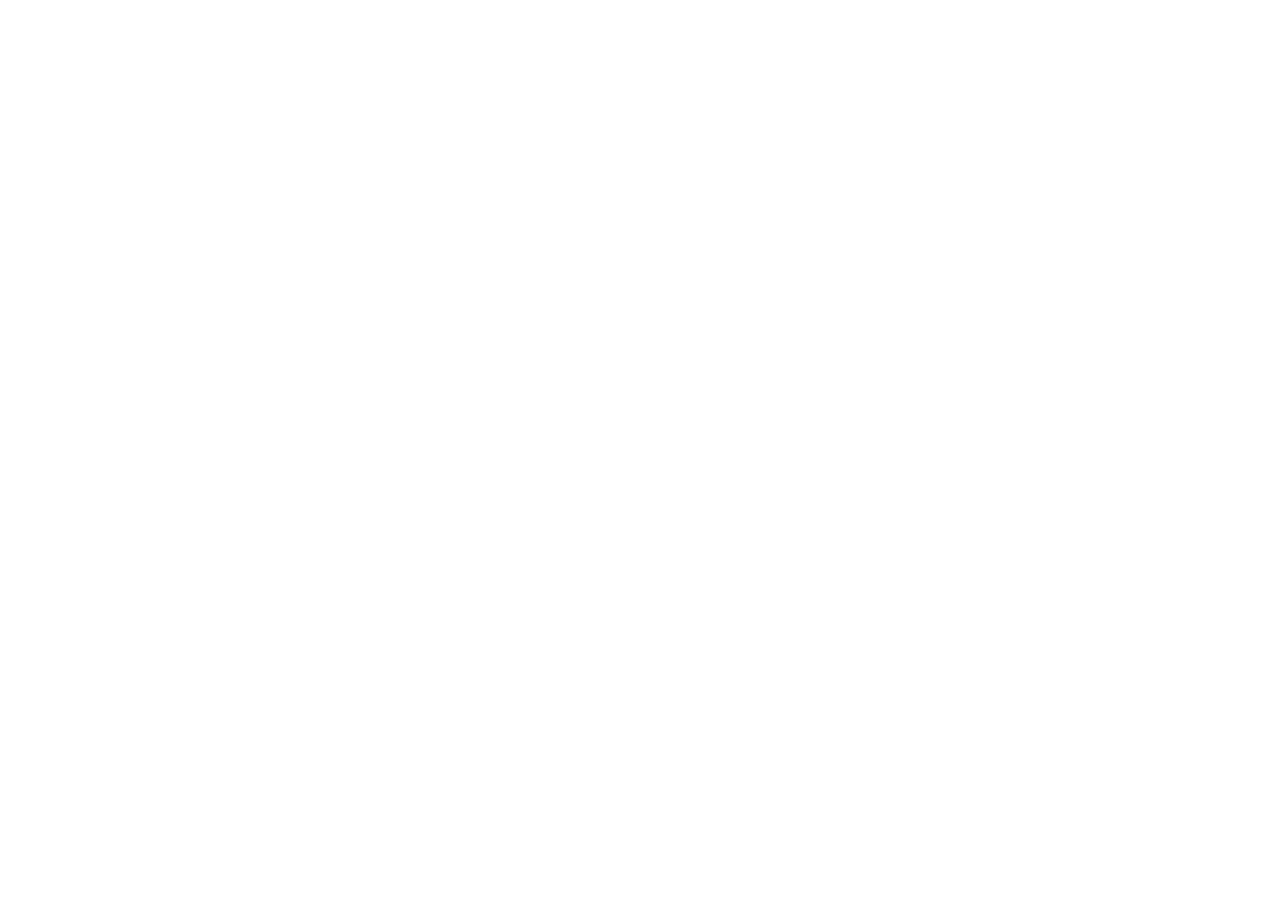
==== index.html @ f5afefd1 "Comienzo del proyecto" ====
<!DOCTYPE html>
<html lang="es">
<head>
    <meta charset="UTF-8">
    <meta name="viewport" content="width=device-width, initial-scale=1.0">
    <title>GymHub - Tienda</title>
    <link rel="stylesheet" href="styles.css">
    <link href="https://fonts.googleapis.com/css2?family=Bebas+Neue&family=Barlow:wght@400;600;700&display=swap" rel="stylesheet">
</head>
<body>
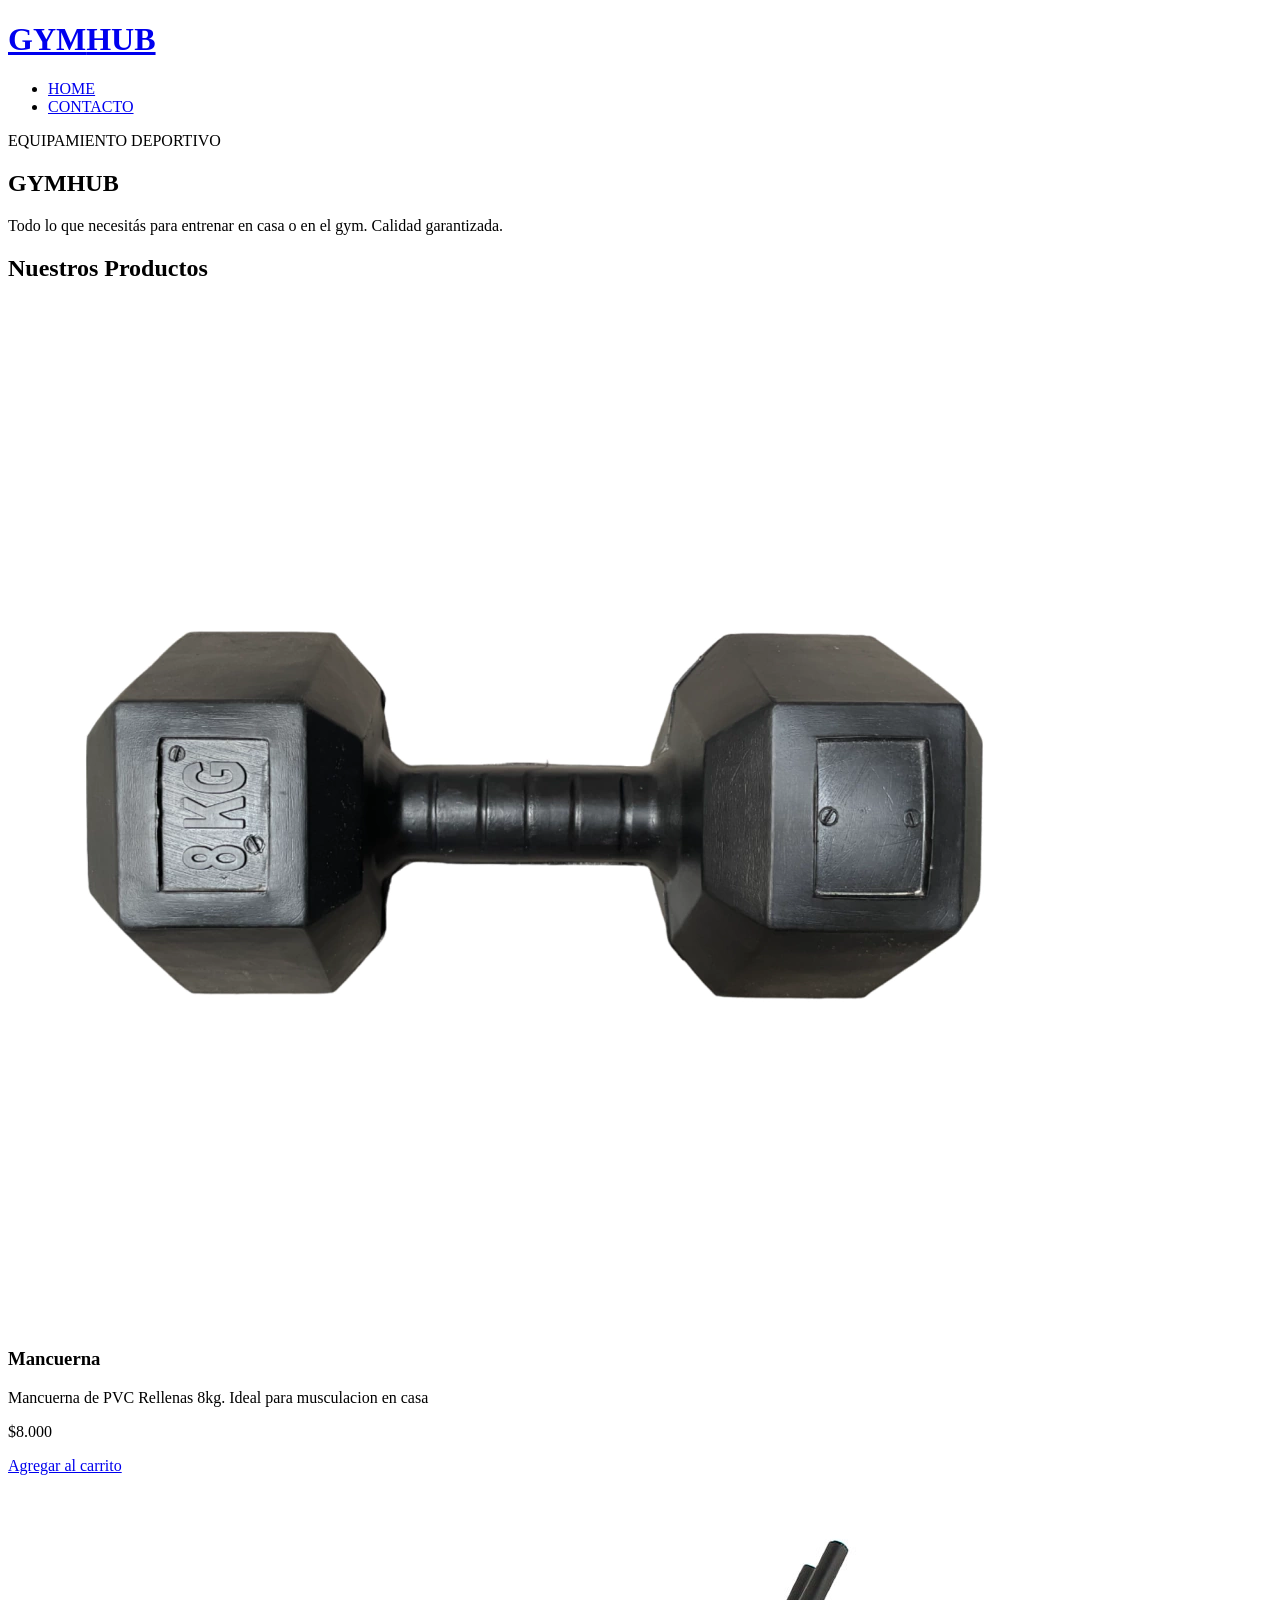
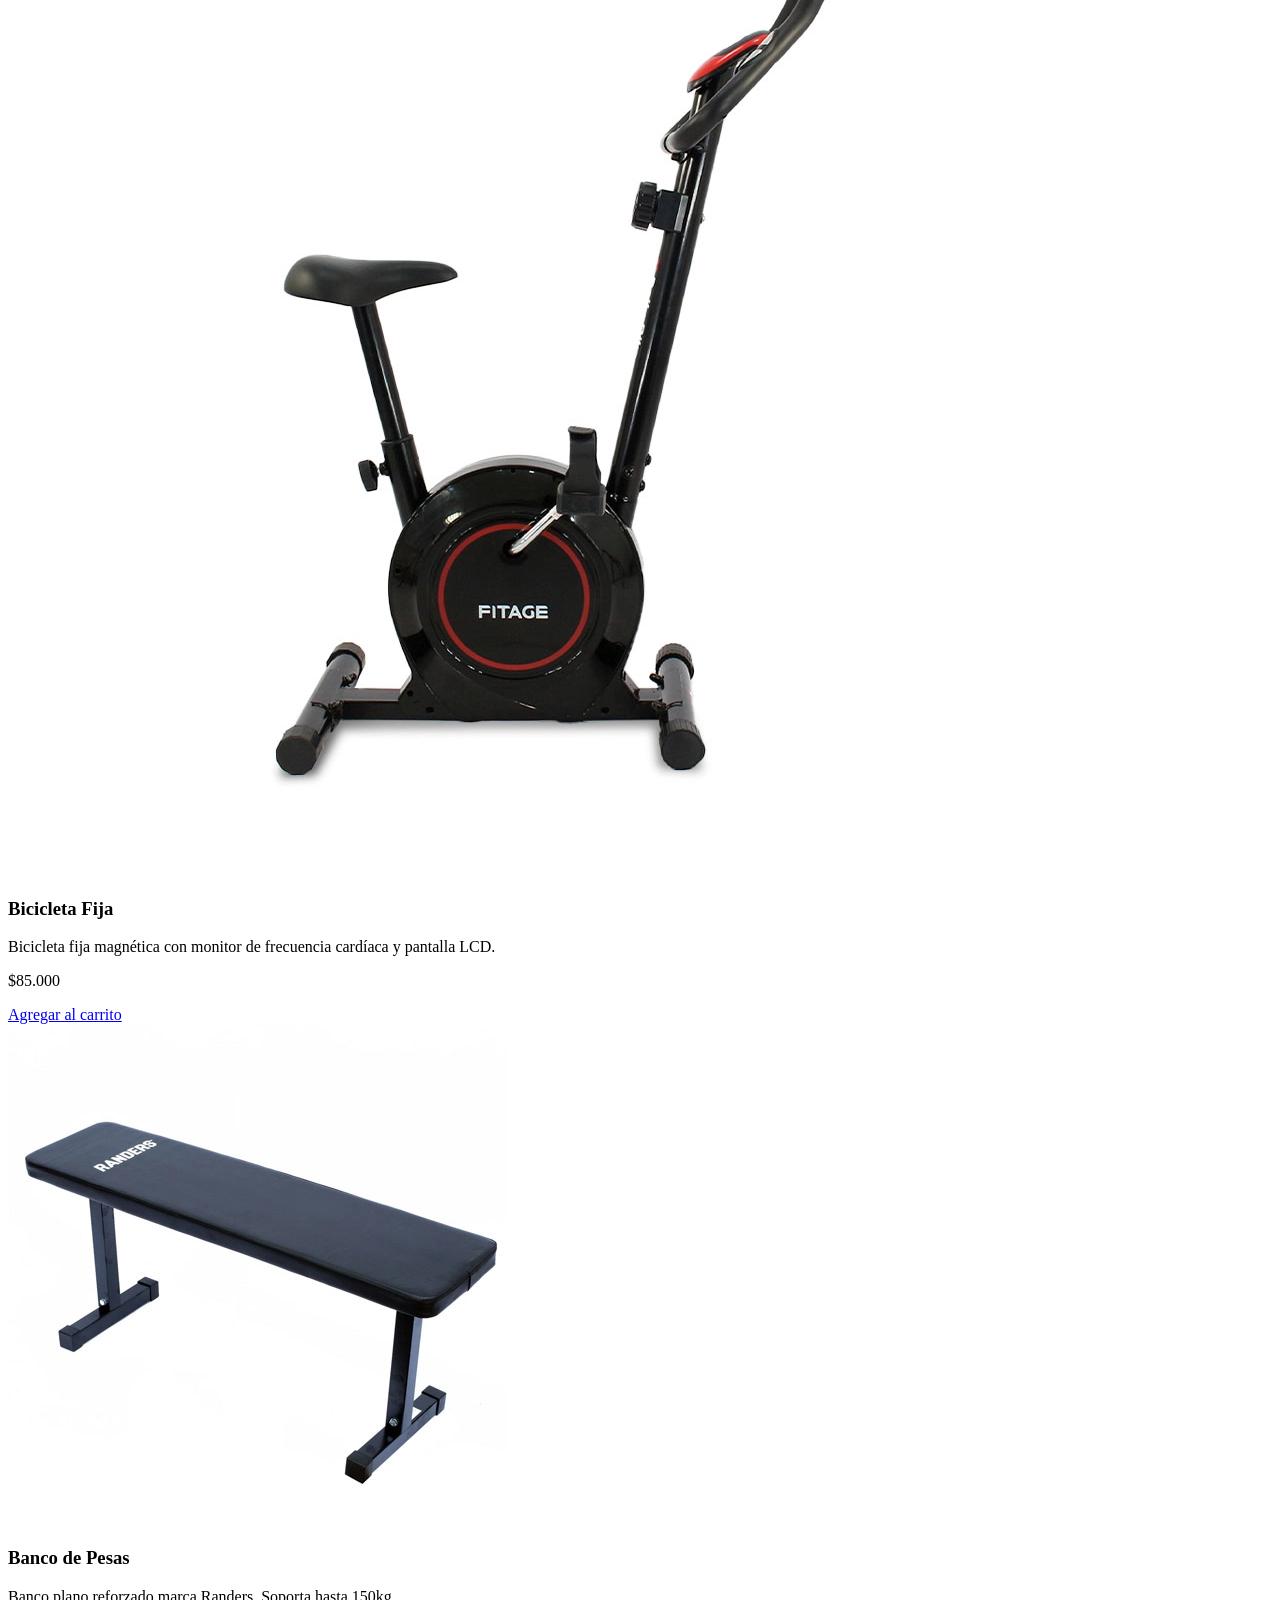
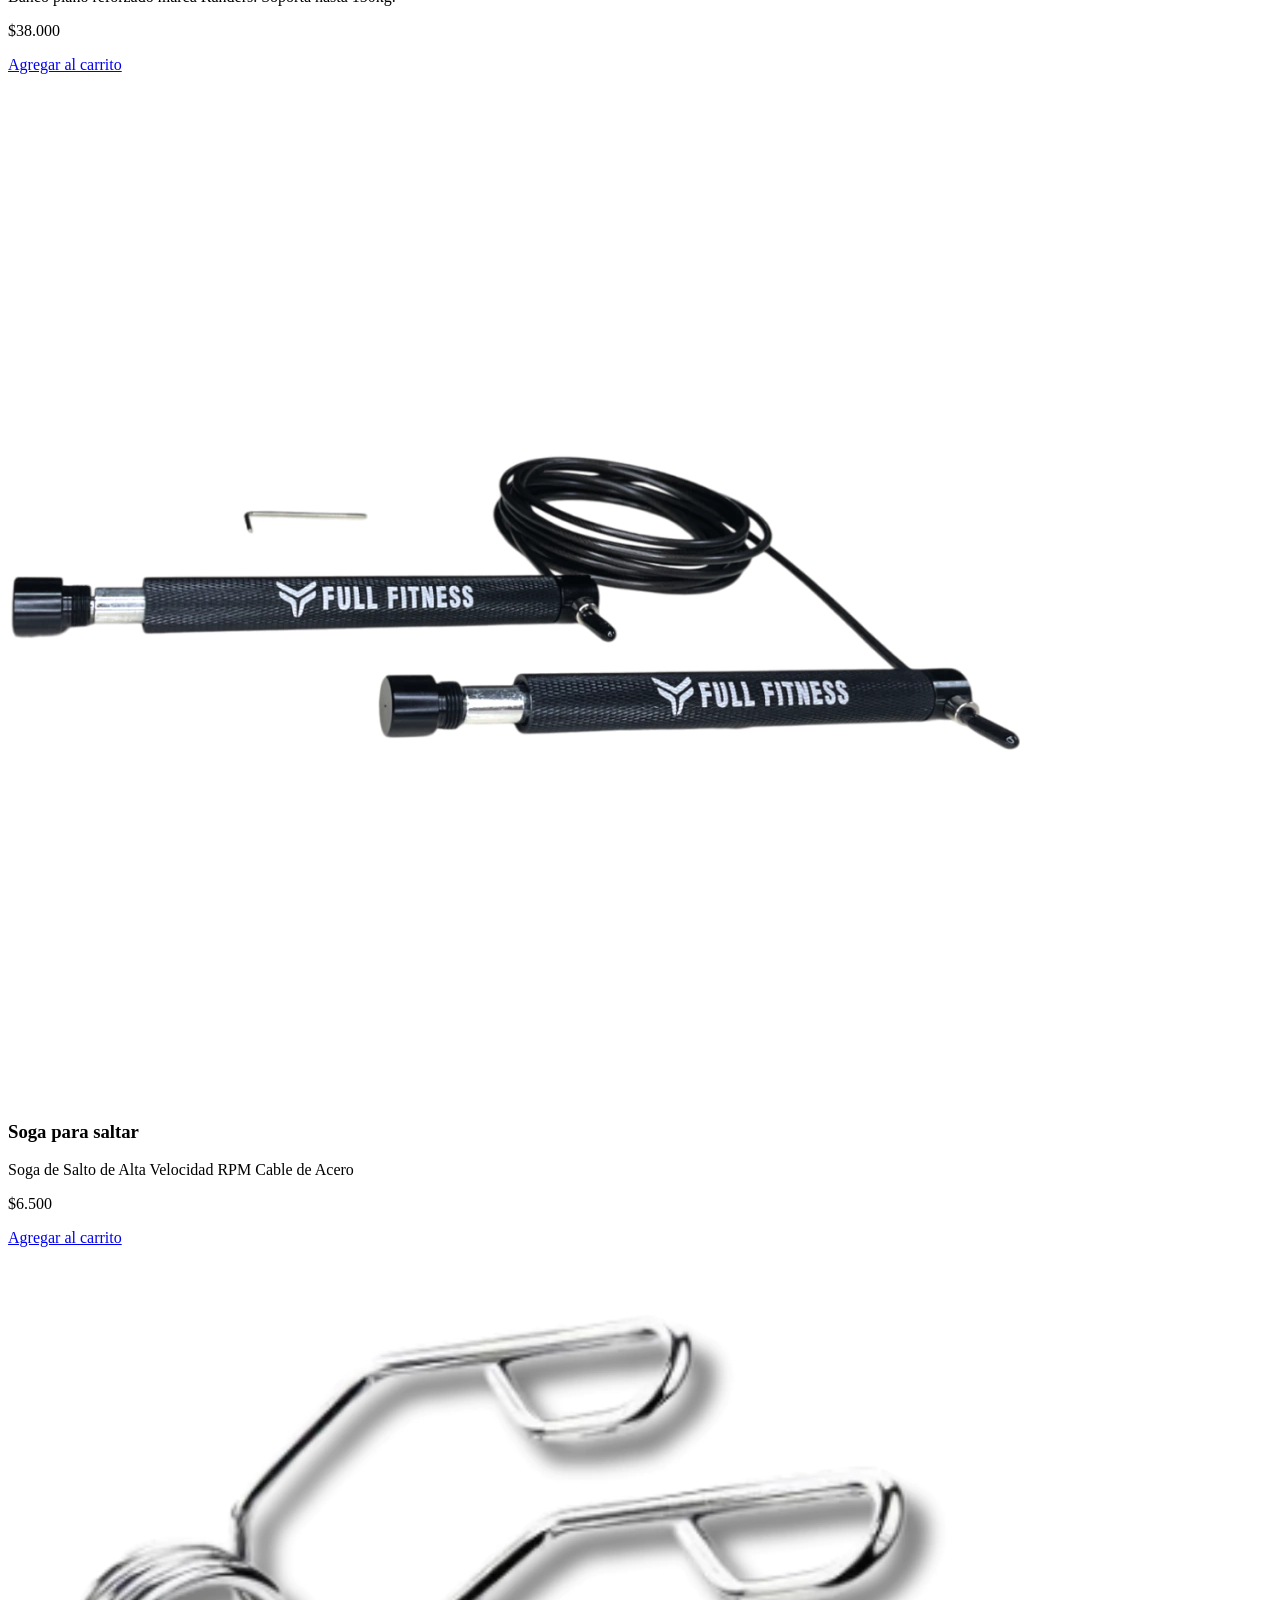
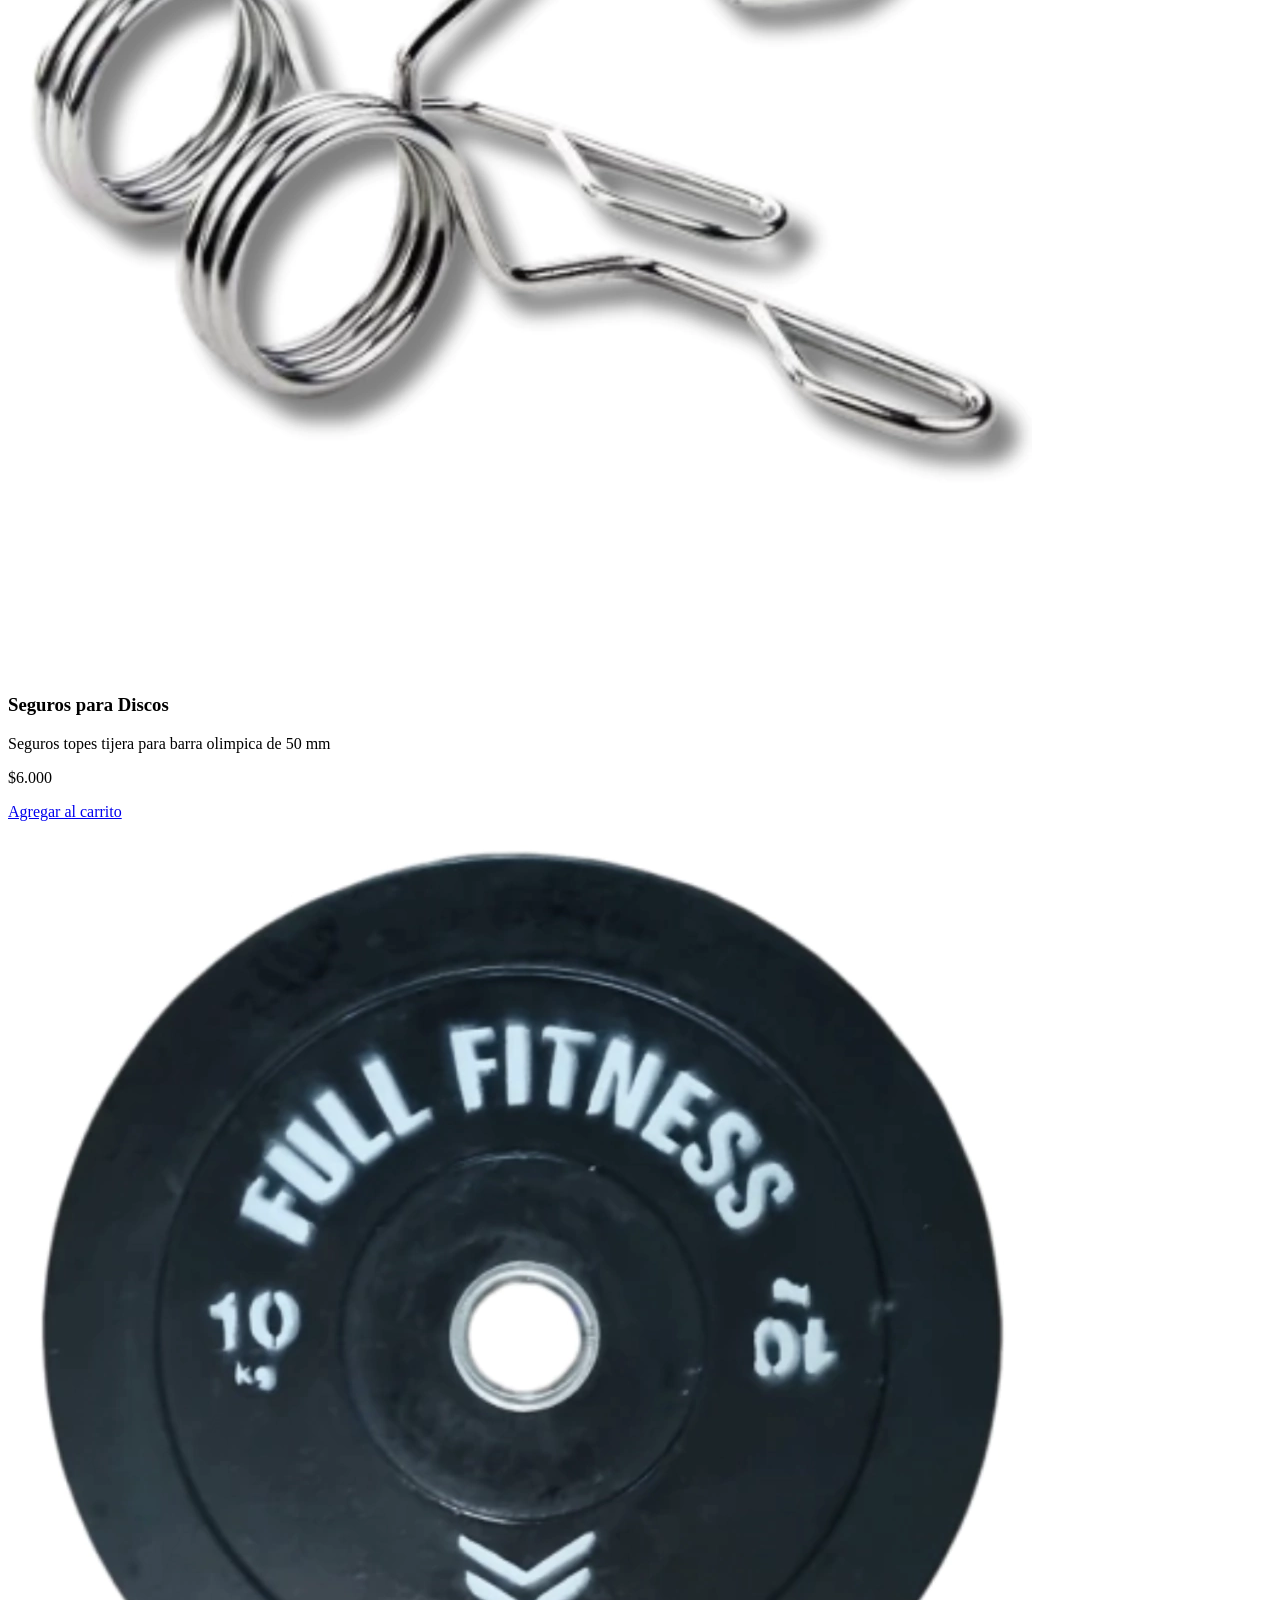
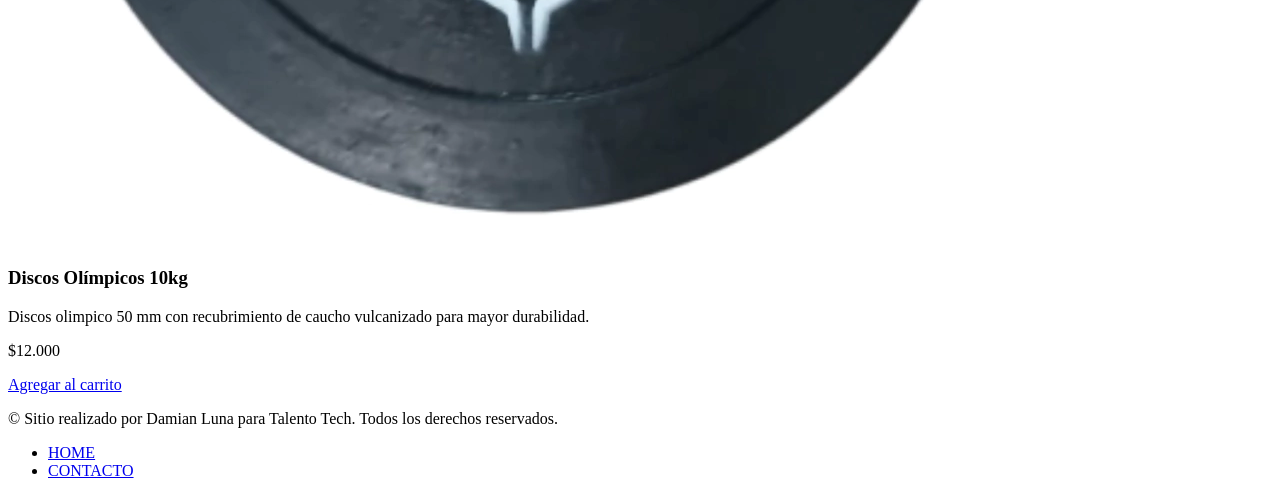
==== commit 9752f2e4: "Estructura HOME finalizada" ====
--- a/index.html
+++ b/index.html
@@ -9,6 +9,92 @@
 </head>
 <body>
 
-   
+    <header>
+        <div class="header-inner">
+            <h1><a href="index.html">GYM<span class="text-azul">HUB</span></a></h1>
+            <nav>
+                <ul>
+                    <li><a href="index.html">HOME</a></li>
+                    <li><a href="pages/contacto.html">CONTACTO</a></li>
+                </ul>
+            </nav>
+        </div>
+    </header>
 
-    +    <main>
+
+        <section id="inicio">
+            <div class="hero-badge">EQUIPAMIENTO DEPORTIVO</div>
+            <h2>GYM<span class="text-azul">HUB</span></h2>
+            <div class="hero-divider"></div>
+            <p>Todo lo que necesitás para entrenar en casa o en el gym. Calidad garantizada.</p>
+        </section>
+
+        <section id="productos">
+            <h2>Nuestros Productos</h2>
+
+            <div class="cards">
+
+                <article class="card">
+                    <img src="img/mancuerna.webp" alt="Mancuerna Hexagonal">
+                    <h3>Mancuerna</h3>
+                    <p>Mancuerna de PVC Rellenas 8kg. Ideal para musculacion en casa</p>
+                    <p class="precio">$8.000</p>
+                    <a href="#">Agregar al carrito</a>
+                </article>
+
+                <article class="card">
+                    <img src="img/bike_fija.webp" alt="Bicicleta Fija">
+                    <h3>Bicicleta Fija</h3>
+                    <p>Bicicleta fija magnética con monitor de frecuencia cardíaca y pantalla LCD.</p>
+                    <p class="precio">$85.000</p>
+                    <a href="#">Agregar al carrito</a>
+                </article>
+
+                <article class="card">
+                    <img src="img/banco.webp" alt="Banco de Pesas">
+                    <h3>Banco de Pesas</h3>
+                    <p>Banco plano reforzado marca Randers. Soporta hasta 150kg.</p>
+                    <p class="precio">$38.000</p>
+                    <a href="#">Agregar al carrito</a>
+                </article>
+
+                <article class="card">
+                    <img src="img/soga_de_saltar.webp" alt="Soga de Saltar">
+                    <h3>Soga para saltar</h3>
+                    <p>Soga de Salto de Alta Velocidad RPM Cable de Acero</p>
+                    <p class="precio">$6.500</p>
+                    <a href="#">Agregar al carrito</a>
+                </article>
+
+                <article class="card">
+                    <img src="img/seguros_discos.webp" alt="Seguros para Discos">
+                    <h3>Seguros para Discos</h3>
+                    <p>Seguros topes tijera para barra olimpica de 50 mm</p>
+                    <p class="precio">$6.000</p>
+                    <a href="#">Agregar al carrito</a>
+                </article>
+
+                <article class="card">
+                    <img src="img/disco_olimpicos.webp" alt="Discos Olímpicos">
+                    <h3>Discos Olímpicos 10kg</h3>
+                    <p>Discos olimpico 50 mm con recubrimiento de caucho vulcanizado para mayor durabilidad.</p>
+                    <p class="precio">$12.000</p>
+                    <a href="#">Agregar al carrito</a>
+                </article>
+
+            </div>
+        </section>
+
+    </main>
+
+    <footer>
+        <p>&copy; Sitio realizado por Damian Luna para Talento Tech. Todos los derechos reservados.</p>
+        <ul>
+            <li><a href="index.html">HOME</a></li>
+            <li><a href="pages/contacto.html">CONTACTO</a></li>
+        </ul>
+    </footer>
+
+</body>
+</html>
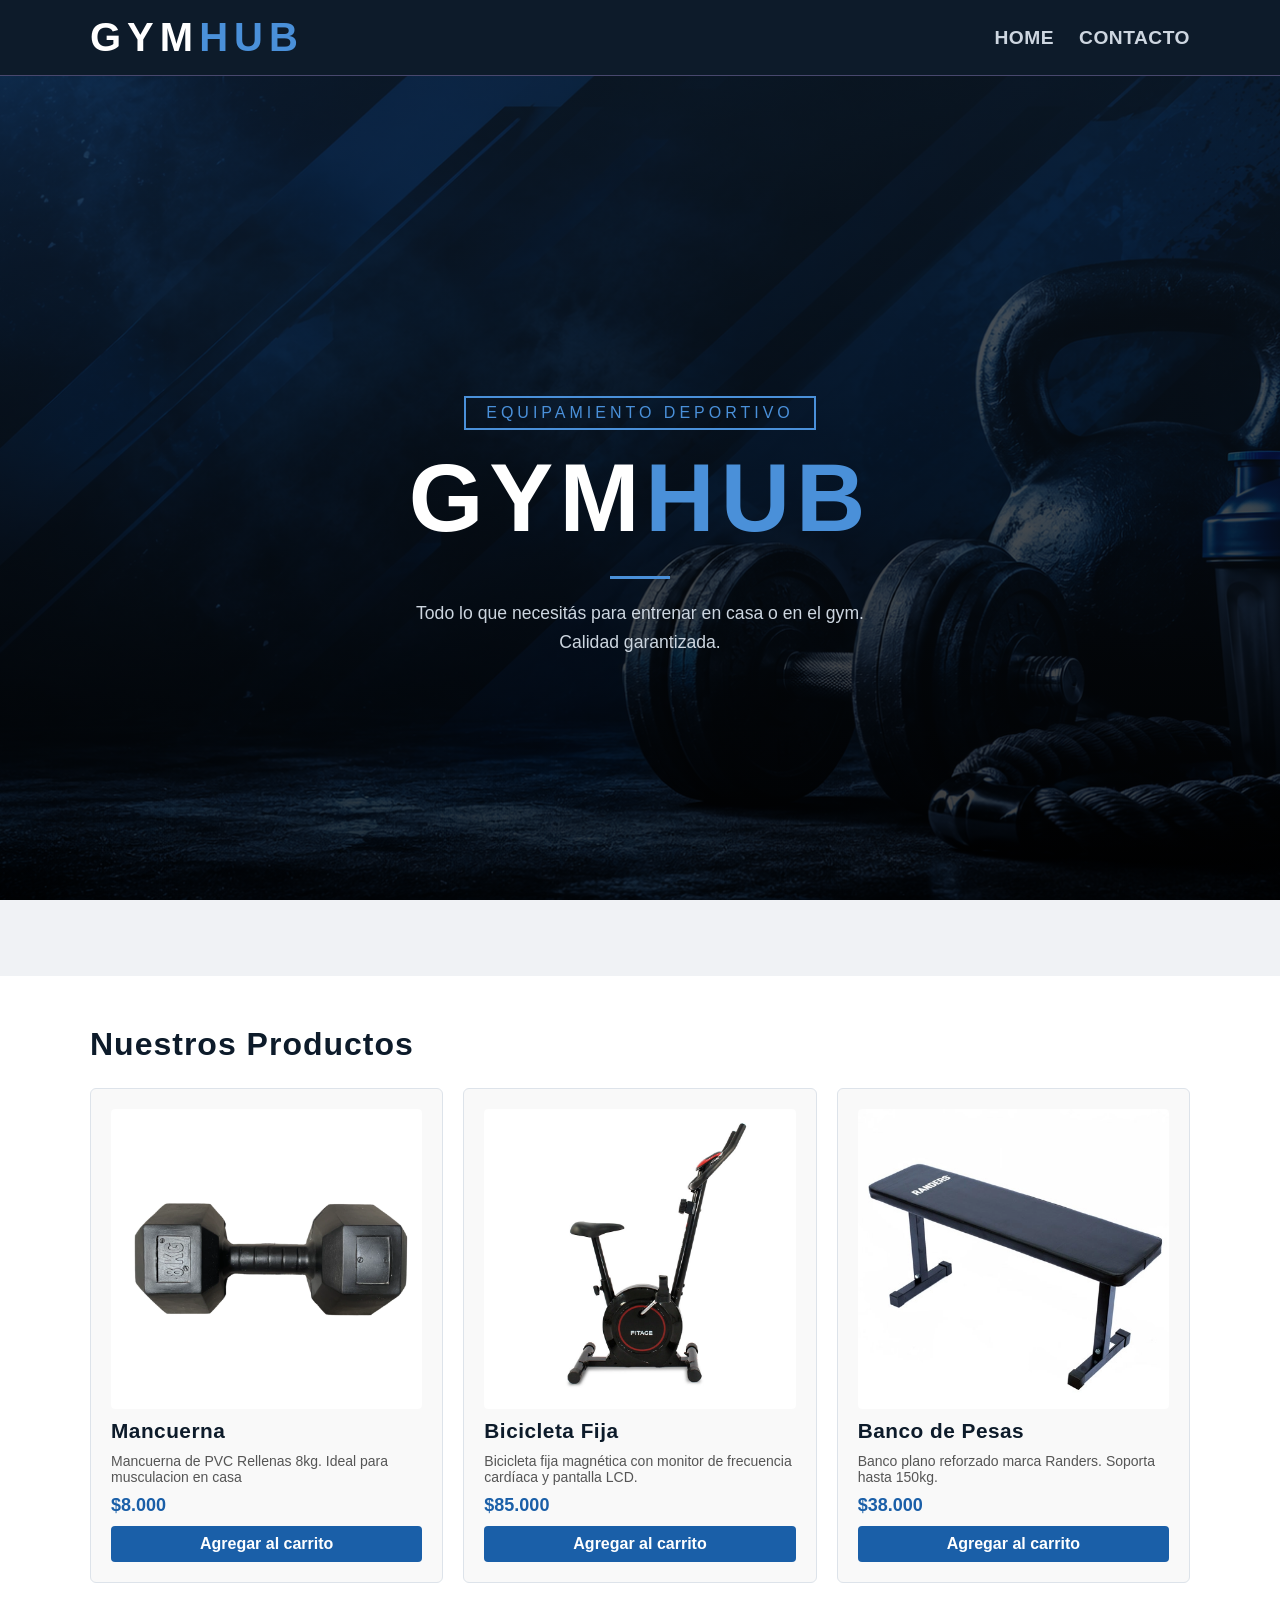
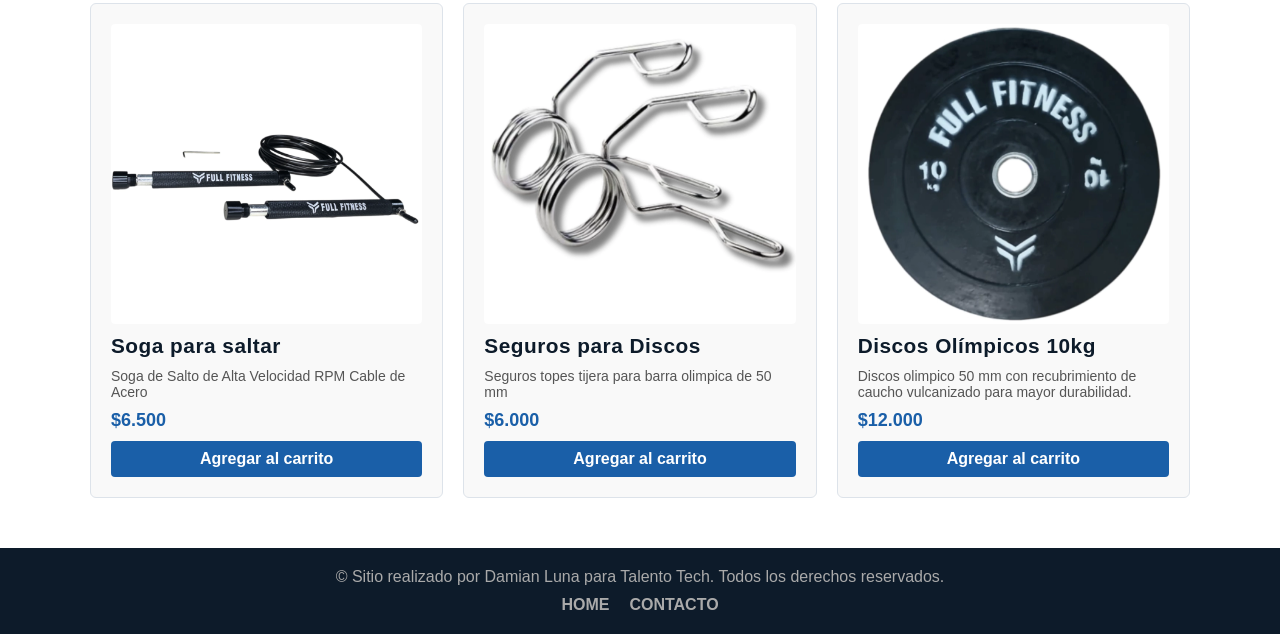
==== commit fe42736c: "Responsive / Media Queries finalizado" ====
--- a/index.html
+++ b/index.html
@@ -97,4 +97,4 @@
     </footer>
 
 </body>
-</html>
+</html>
--- a/styles.css
+++ b/styles.css
@@ -0,0 +1,377 @@
+/* =====================
+    ROOT - variables
+   ===================== */
+:root {
+    /* colores */
+    --color-fondo: #f0f2f5;
+    --color-blanco: #ffffff;
+    --color-negro: #0d1b2a;
+    --color-azul: #4a90d9;
+    --color-azul-oscuro: #1a5fa8;
+    --color-gris-texto: #555;
+    --color-gris-borde: #dde3ea;
+    --color-gris-card: #f9f9f9;
+    --color-nav-texto: #cdd6e0;
+
+    /* tipografias */
+    --fuente-titulo: 'Bebas Neue', sans-serif;
+    --fuente-cuerpo: 'Barlow', sans-serif;
+}
+
+/* =====================
+    RESET
+   ===================== */
+* {
+    box-sizing: border-box;
+    margin: 0;
+    padding: 0;
+}
+
+body {
+    font-family: var(--fuente-cuerpo);
+    background-color: var(--color-fondo);
+    color: var(--color-negro);
+}
+
+/* =====================
+    HEADER
+   ===================== */
+header {
+    background-color: var(--color-negro);
+    padding: 15px 30px;
+    border-bottom: 1px solid #48486d;
+}
+
+.header-inner {
+    max-width: 1100px;
+    margin: 0 auto;
+    display: flex;
+    align-items: center;
+    justify-content: space-between;
+}
+
+header h1 {
+    font-family: var(--fuente-titulo);
+    font-size: 2.5rem;
+    color: var(--color-azul);
+}
+
+header h1 a{
+    color: white;
+    letter-spacing: 6px;
+    text-decoration: none;
+}
+
+/* Span*/
+.text-azul{
+    color: var(--color-azul);
+
+}
+
+nav ul {
+    list-style: none;
+    display: flex;
+    gap: 25px;
+    margin: 0;
+    padding: 0;
+}
+
+nav ul li a {
+    color: var(--color-nav-texto);
+    text-decoration: none;
+    font-weight: 700;
+    font-size: 1.2rem;
+    letter-spacing: 0.5px;
+}
+
+nav ul li a:hover {
+    color: var(--color-azul);
+}
+
+/* =====================
+    SECCIONES GENERALES
+   ===================== */
+section {
+    margin: 0 auto;
+    padding: 50px 20px;
+}
+
+section h2 {
+    font-family: var(--fuente-titulo);
+    font-size: 2rem;
+    letter-spacing: 1px;
+    margin-bottom: 10px;
+    color: var(--color-negro);
+}
+
+/* =====================
+    HERO / INICIO
+   ===================== */
+#inicio {
+    min-height: 100vh;
+    display: flex;
+    flex-direction: column;
+    align-items: center;
+    justify-content: center;
+    background-image: linear-gradient(rgba(13, 27, 42, 0.75), rgba(0, 0, 0, 0.75)), url(../img/img_hero.png);
+    background-size: cover;
+    background-position: center;
+    background-attachment: fixed;
+    background-repeat: no-repeat;
+    max-width: 100%;
+    padding: 60px 20px;
+    text-align: center;
+    gap: 20px;
+}
+
+#inicio h2 {
+    font-family: var(--fuente-titulo);
+    font-size: 6rem;
+    letter-spacing: 6px;
+    color: var(--color-blanco);
+    line-height: 1;
+}
+
+
+#inicio p {
+    font-size: 1.1rem;
+    color: var(--color-nav-texto);
+    max-width: 500px;
+    line-height: 1.6;
+}
+
+.hero-divider {
+    width: 60px;
+    height: 3px;
+    background-color: var(--color-azul);
+}
+
+.hero-badge {
+    display: inline-block;
+    border: 2px solid var(--color-azul);
+    color: var(--color-azul);
+    font-family: var(--fuente-titulo);
+    font-size: 1rem;
+    letter-spacing: 4px;
+    padding: 6px 20px;
+}
+
+/* =====================
+    PRODUCTOS (GRID)
+   ===================== */
+#productos {
+    background-color: var(--color-blanco);
+    max-width: 100%;
+    padding: 50px 20px;
+}
+
+#productos h2 {
+    max-width: 1100px;
+    margin: 0 auto 25px;
+}
+
+.cards {
+    display: grid;
+    grid-template-columns: repeat(3, 1fr);
+    gap: 20px;
+    max-width: 1100px;
+    margin: 0 auto;
+}
+
+.card {
+    background-color: var(--color-gris-card);
+    border: 1px solid var(--color-gris-borde);
+    border-radius: 6px;
+    padding: 20px;
+    display: flex;
+    flex-direction: column;
+    gap: 10px;
+}
+
+.card img {
+    width: 100%;
+    height: 300px;
+    object-fit: cover;
+    border-radius: 4px;
+}
+
+.card h3 {
+    font-family: var(--fuente-titulo);
+    font-size: 1.3rem;
+    letter-spacing: 0.5px;
+    color: var(--color-negro);
+    margin: 0;
+}
+
+.card p {
+    color: var(--color-gris-texto);
+    font-size: 14px;
+    margin: 0;
+}
+
+.precio {
+    font-size: 18px !important;
+    font-weight: 700;
+    color: var(--color-azul-oscuro) !important;
+}
+
+.card a {
+    display: inline-block;
+    background-color: var(--color-azul-oscuro);
+    color: var(--color-blanco);
+    padding: 9px 16px;
+    text-decoration: none;
+    border-radius: 4px;
+    text-align: center;
+    font-weight: 700;
+    margin-top: auto;
+}
+
+.card a:hover {
+    background-color: var(--color-negro);
+}
+
+/* =====================
+    FOOTER
+   ===================== */
+footer {
+    background-color: var(--color-negro);
+    color: #aaa;
+    text-align: center;
+    padding: 20px 30px;
+}
+
+footer ul {
+    list-style: none;
+    display: flex;
+    justify-content: center;
+    gap: 20px;
+    padding: 0;
+    margin-top: 10px;
+}
+
+footer ul li a {
+    color: #aaa;
+    text-decoration: none;
+    font-weight: bold;
+}
+
+footer ul li a:hover {
+    color: var(--color-azul);
+}
+
+/* =====================
+    CONTACTO
+   ===================== */
+#contacto {
+    background-color: var(--color-blanco);
+    max-width: 100%;
+    padding: 50px 20px;
+}
+
+#contacto h2 {
+    max-width: 600px;
+    margin: 0 auto 10px;
+}
+
+#contacto > p {
+    max-width: 600px;
+    margin: 0 auto 25px;
+    color: var(--color-gris-texto);
+}
+
+form {
+    max-width: 600px;
+    margin: 0 auto;
+    display: flex;
+    flex-direction: column;
+    gap: 12px;
+}
+
+form label {
+    font-weight: 700;
+    color: var(--color-negro);
+}
+
+form input,
+form textarea {
+    padding: 10px;
+    font-size: 15px;
+    border: 1px solid #bcc5d0;
+    border-radius: 4px;
+    font-family: var(--fuente-cuerpo);
+    background-color: #f5f7fa;
+    color: #222;
+    resize: vertical;
+}
+
+form input:focus,
+form textarea:focus {
+    outline: none;
+    border-color: var(--color-azul);
+    
+}
+
+form button {
+    background-color: var(--color-azul-oscuro);
+    color: var(--color-blanco);
+    padding: 12px;
+    font-weight: 700;
+    border: none;
+    border-radius: 4px;
+    cursor: pointer;
+    font-family: var(--fuente-titulo);
+    letter-spacing: 1px;
+    font-size: 1.1rem;
+}
+
+form button:hover {
+    background-color: var(--color-negro);
+}
+
+.info-contacto {
+    max-width: 600px;
+    margin: 30px auto 0;
+}
+
+.info-contacto p {
+    display: flex;
+    align-items: center;
+    gap: 1rem;
+    font-size: 1.1rem;
+    margin-bottom: 8px;
+    color: #444;
+}
+.info-contacto img{
+    width: 20px;
+    height: 20px;    
+}
+
+/* =====================
+    MEDIA QUERIES
+   ===================== */
+@media (max-width: 900px) {
+    .cards {
+        grid-template-columns: repeat(2, 1fr);
+    }
+}
+
+@media (max-width: 600px) {
+    .header-inner {
+        flex-direction: column;
+        gap: 10px;
+        text-align: center;
+    }
+
+    nav ul {
+        justify-content: center;
+    }
+
+    .cards {
+        grid-template-columns: 1fr;
+    }
+
+    #inicio h2 {
+        font-size: 4rem;
+    }
+}
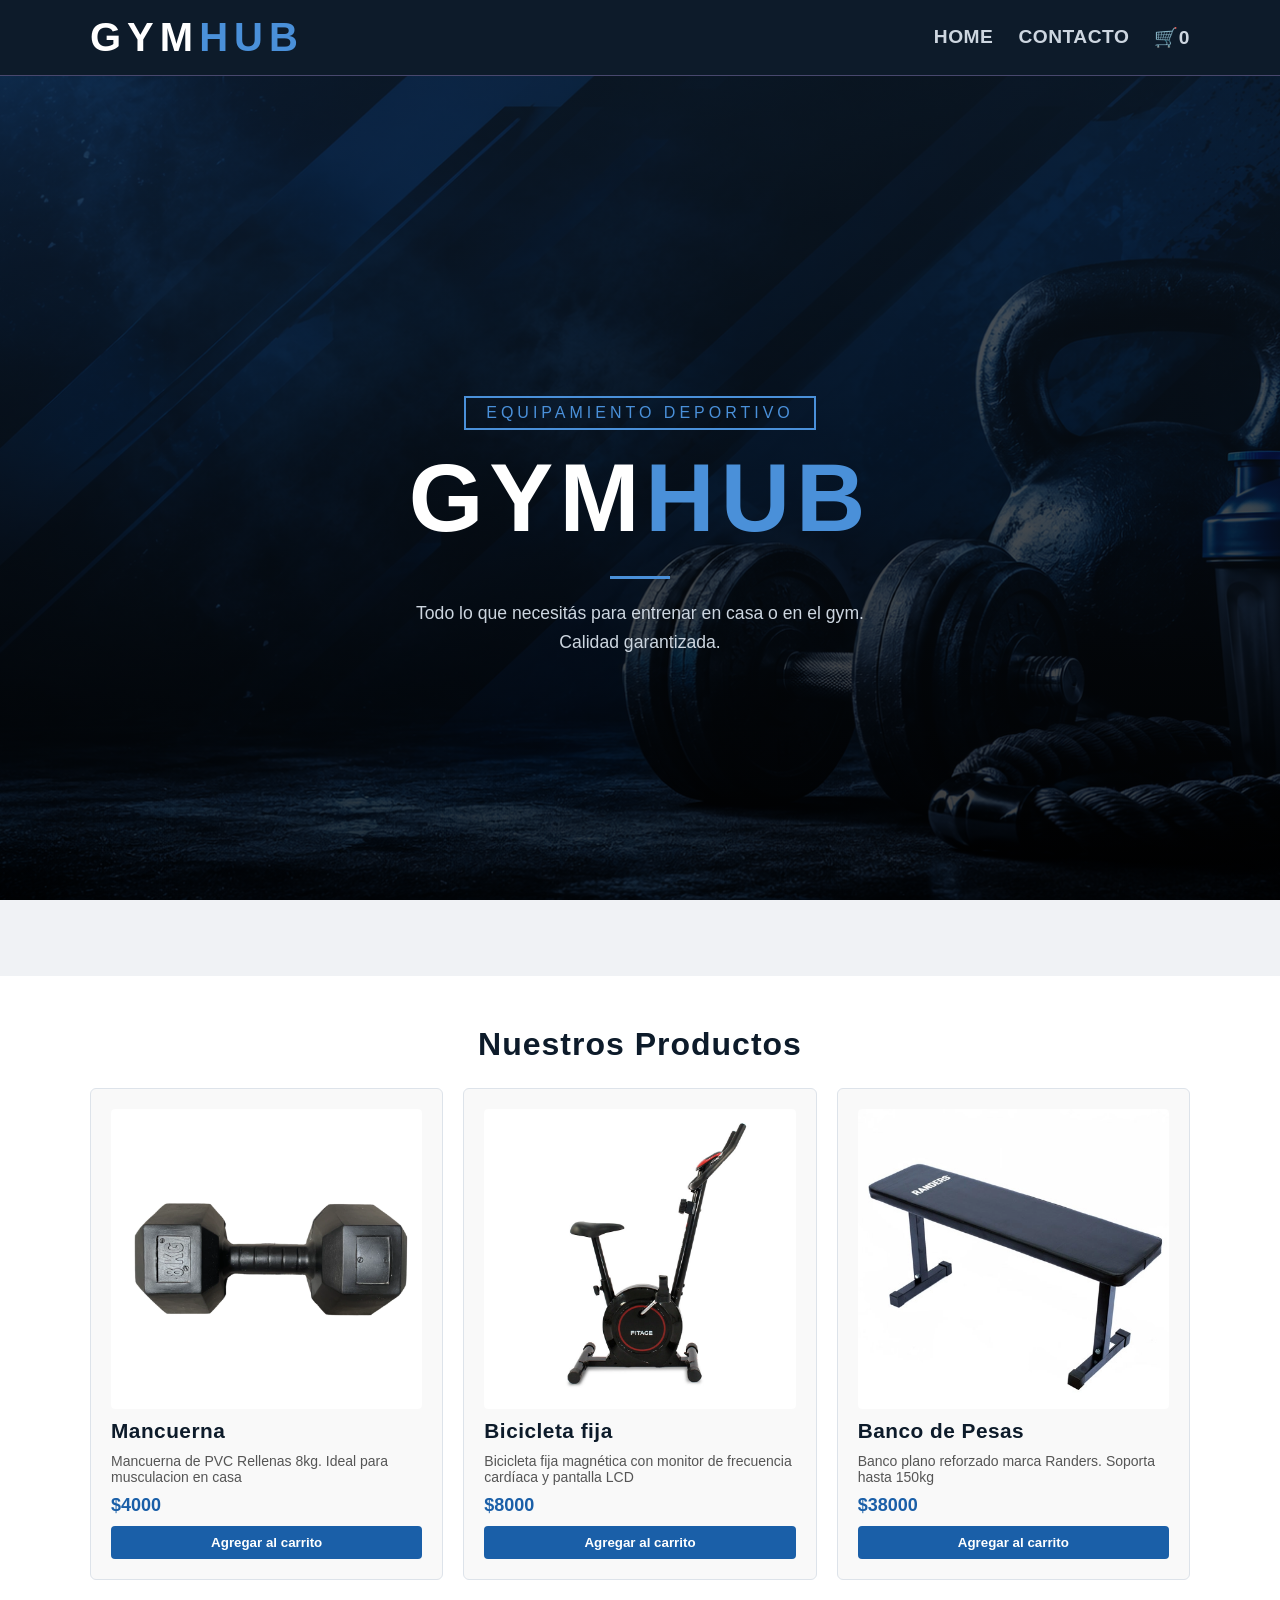
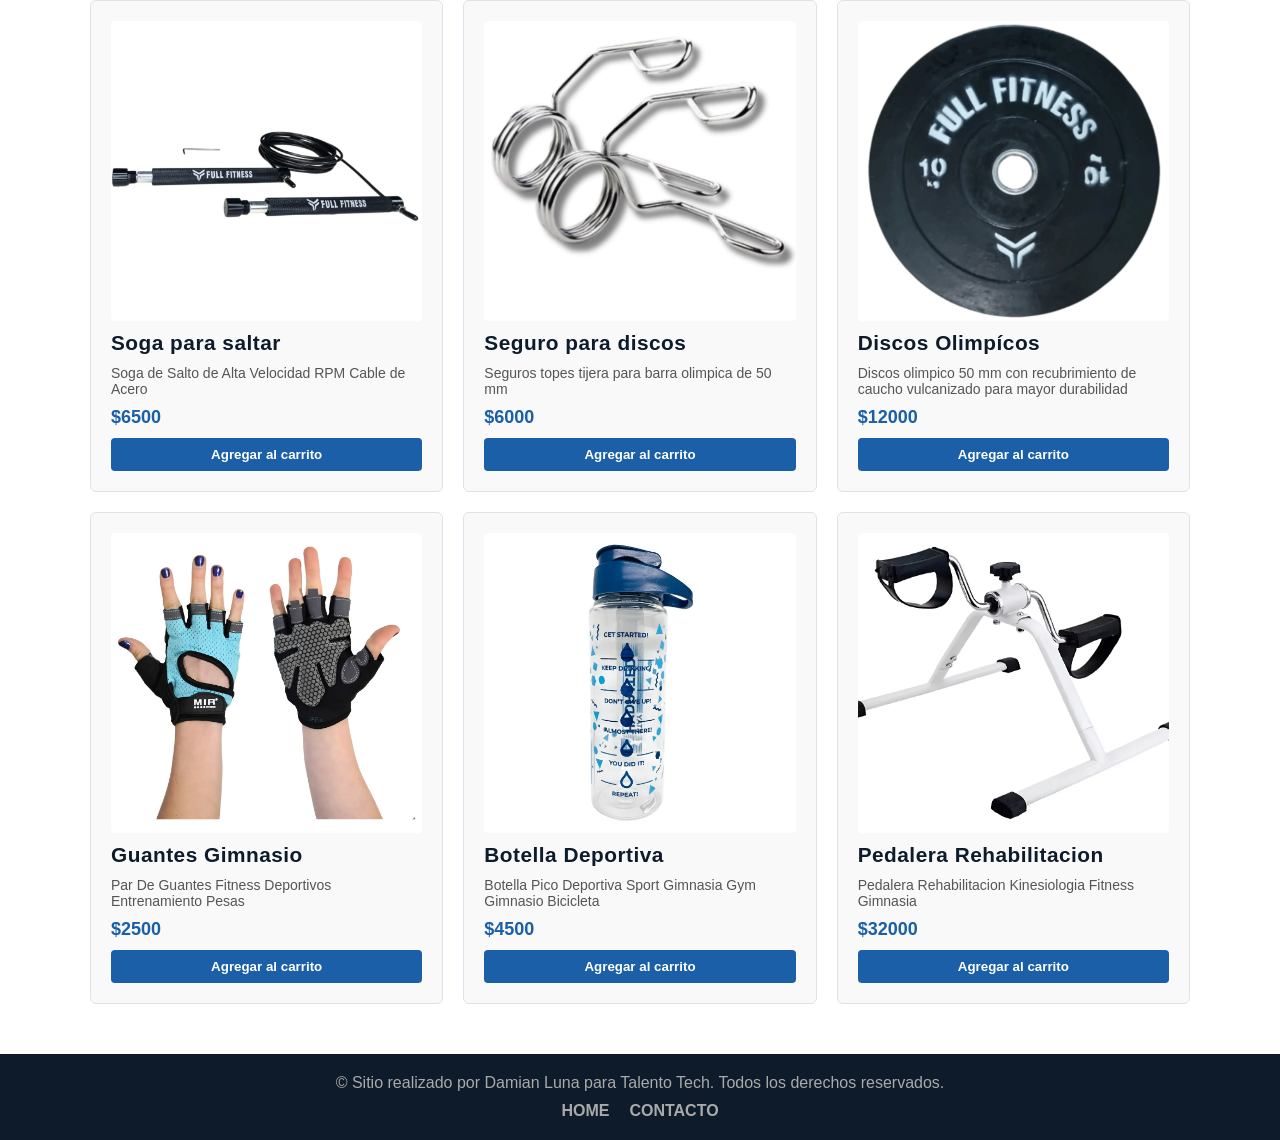
==== commit 587567a0: "Interactividad + modularizacion con JS finalizado" ====
--- a/index.html
+++ b/index.html
@@ -4,7 +4,7 @@
     <meta charset="UTF-8">
     <meta name="viewport" content="width=device-width, initial-scale=1.0">
     <title>GymHub - Tienda</title>
-    <link rel="stylesheet" href="styles.css">
+    <link rel="stylesheet" href="css/styles.css">
     <link href="https://fonts.googleapis.com/css2?family=Bebas+Neue&family=Barlow:wght@400;600;700&display=swap" rel="stylesheet">
 </head>
 <body>
@@ -14,15 +14,23 @@
             <h1><a href="index.html">GYM<span class="text-azul">HUB</span></a></h1>
             <nav>
                 <ul>
-                    <li><a href="index.html">HOME</a></li>
-                    <li><a href="pages/contacto.html">CONTACTO</a></li>
+                    <li>
+                        <a href="index.html">HOME</a>
+                    </li>
+                    
+                    <li>
+                        <a href="pages/contacto.html">CONTACTO</a>
+                    </li>
+
+                    <li>
+                        <a href="./pages/carrito.html" class = "carrito-icono">🛒<span id="contador-carrito">0</span></a>
+                    </li>
                 </ul>
             </nav>
         </div>
     </header>
 
     <main>
-
         <section id="inicio">
             <div class="hero-badge">EQUIPAMIENTO DEPORTIVO</div>
             <h2>GYM<span class="text-azul">HUB</span></h2>
@@ -33,9 +41,9 @@
         <section id="productos">
             <h2>Nuestros Productos</h2>
 
-            <div class="cards">
+            <div id="contenedor-tarjetas" class = "contenedor-tarjetas" >
 
-                <article class="card">
+                <!-- <article class="card">
                     <img src="img/mancuerna.webp" alt="Mancuerna Hexagonal">
                     <h3>Mancuerna</h3>
                     <p>Mancuerna de PVC Rellenas 8kg. Ideal para musculacion en casa</p>
@@ -81,9 +89,11 @@
                     <p>Discos olimpico 50 mm con recubrimiento de caucho vulcanizado para mayor durabilidad.</p>
                     <p class="precio">$12.000</p>
                     <a href="#">Agregar al carrito</a>
-                </article>
+                </article> -->
 
+                
             </div>
+
         </section>
 
     </main>
@@ -95,6 +105,8 @@
             <li><a href="pages/contacto.html">CONTACTO</a></li>
         </ul>
     </footer>
+    
+    <script type="module" src="./js/index.js" ></script>
 
 </body>
 </html>
--- a/css/styles.css
+++ b/css/styles.css
@@ -0,0 +1,573 @@
+/* =====================
+    ROOT - variables
+   ===================== */
+:root {
+    /* colores */
+    --color-fondo: #f0f2f5;
+    --color-blanco: #ffffff;
+    --color-negro: #0d1b2a;
+    --color-azul: #4a90d9;
+    --color-azul-oscuro: #1a5fa8;
+    --color-gris-texto: #555;
+    --color-gris-borde: #dde3ea;
+    --color-gris-card: #f9f9f9;
+    --color-nav-texto: #cdd6e0;
+
+    /* tipografias */
+    --fuente-titulo: 'Bebas Neue', sans-serif;
+    --fuente-cuerpo: 'Barlow', sans-serif;
+}
+
+/* =====================
+    RESET
+   ===================== */
+* {
+    box-sizing: border-box;
+    margin: 0;
+    padding: 0;
+}
+
+body {
+    font-family: var(--fuente-cuerpo);
+    background-color: var(--color-fondo);
+    color: var(--color-negro);
+}
+
+/* =====================
+    HEADER
+   ===================== */
+header {
+    background-color: var(--color-negro);
+    padding: 15px 30px;
+    border-bottom: 1px solid #48486d;
+}
+
+.header-inner {
+    max-width: 1100px;
+    margin: 0 auto;
+    display: flex;
+    align-items: center;
+    justify-content: space-between;
+}
+
+header h1 {
+    font-family: var(--fuente-titulo);
+    font-size: 2.5rem;
+    color: var(--color-azul);
+}
+
+header h1 a{
+    color: white;
+    letter-spacing: 6px;
+    text-decoration: none;
+}
+
+/* Span*/
+.text-azul{
+    color: var(--color-azul);
+
+}
+
+nav ul {
+    list-style: none;
+    display: flex;
+    gap: 25px;
+    margin: 0;
+    padding: 0;
+}
+
+nav ul li a {
+    color: var(--color-nav-texto);
+    text-decoration: none;
+    font-weight: 700;
+    font-size: 1.2rem;
+    letter-spacing: 0.5px;
+}
+
+nav ul li a:hover {
+    color: var(--color-azul);
+}
+
+/* =====================
+    SECCIONES GENERALES
+   ===================== */
+section {
+    margin: 0 auto;
+    padding: 50px 20px;
+}
+
+section h2 {
+    font-family: var(--fuente-titulo);
+    font-size: 2rem;
+    letter-spacing: 1px;
+    margin-bottom: 10px;
+    color: var(--color-negro);
+}
+
+/* =====================
+    HERO / INICIO
+   ===================== */
+#inicio {
+    min-height: 100vh;
+    display: flex;
+    flex-direction: column;
+    align-items: center;
+    justify-content: center;
+    background-image: linear-gradient(rgba(13, 27, 42, 0.75), rgba(0, 0, 0, 0.75)), url(../img/img_hero.png);
+    background-size: cover;
+    background-position: center;
+    background-attachment: fixed;
+    background-repeat: no-repeat;
+    max-width: 100%;
+    padding: 60px 20px;
+    text-align: center;
+    gap: 20px;
+}
+
+#inicio h2 {
+    font-family: var(--fuente-titulo);
+    font-size: 6rem;
+    letter-spacing: 6px;
+    color: var(--color-blanco);
+    line-height: 1;
+}
+
+
+#inicio p {
+    font-size: 1.1rem;
+    color: var(--color-nav-texto);
+    max-width: 500px;
+    line-height: 1.6;
+}
+
+.hero-divider {
+    width: 60px;
+    height: 3px;
+    background-color: var(--color-azul);
+}
+
+.hero-badge {
+    display: inline-block;
+    border: 2px solid var(--color-azul);
+    color: var(--color-azul);
+    font-family: var(--fuente-titulo);
+    font-size: 1rem;
+    letter-spacing: 4px;
+    padding: 6px 20px;
+}
+
+/*  =========================================================================
+    =============================== PRODUCTOS ===============================
+    ========================================================================= */
+#productos {
+    background-color: var(--color-blanco);
+    max-width: 100%;
+    padding: 50px 20px;
+}
+
+#productos h2 {
+    max-width: 1100px;
+    margin: 0 auto 25px;
+    text-align: center;
+}
+
+.contenedor-tarjetas {
+    display: grid;
+    grid-template-columns: repeat(3, 1fr);
+    gap: 20px;
+    max-width: 1100px;
+    margin: 0 auto;
+}
+
+.card {
+    background-color: var(--color-gris-card);
+    border: 1px solid var(--color-gris-borde);
+    border-radius: 6px;
+    padding: 20px;
+    display: flex;
+    flex-direction: column;
+    gap: 10px;
+    transition: background-color 0.2s ease, transform 0.3s ease-in-out;
+
+}
+
+.card:hover{
+    transform: scale(1.05);
+    background-color: #fffae66e;
+    box-shadow: 0 6px 12px rgba(0, 0, 0, 0.1);
+
+}
+
+.card img {
+    width: 100%;
+    height: 300px;
+    object-fit: cover;
+    border-radius: 4px;
+}
+
+.card h3 {
+    font-family: var(--fuente-titulo);
+    font-size: 1.3rem;
+    letter-spacing: 0.5px;
+    color: var(--color-negro);
+    margin: 0;
+}
+
+.card p {
+    color: var(--color-gris-texto);
+    font-size: 14px;
+    margin: 0;
+}
+
+.precio {
+    font-size: 18px !important;
+    font-weight: 700;
+    color: var(--color-azul-oscuro) !important;
+}
+
+.card button {
+    display: inline-block;
+    background-color: var(--color-azul-oscuro);
+    border: none;
+    color: var(--color-blanco);
+    padding: 9px 16px;
+    text-decoration: none;
+    border-radius: 4px;
+    text-align: center;
+    font-weight: 700;
+    margin-top: auto;
+    cursor: pointer;
+    transition: all 0.2s ease-in-out;
+}
+
+.card button:hover {
+    background-color: var(--color-azul);
+}
+
+/*  =========================================================================
+    ================================= FOOTER ================================
+    ========================================================================= */
+footer {
+    background-color: var(--color-negro);
+    color: #aaa;
+    text-align: center;
+    padding: 20px 30px;
+}
+
+footer ul {
+    list-style: none;
+    display: flex;
+    justify-content: center;
+    gap: 20px;
+    padding: 0;
+    margin-top: 10px;
+}
+
+footer ul li a {
+    color: #aaa;
+    text-decoration: none;
+    font-weight: bold;
+}
+
+footer ul li a:hover {
+    color: var(--color-azul);
+}
+
+/*  =========================================================================
+    =============================== CONTACTO ================================
+    ========================================================================= */
+#contacto {
+    background-color: var(--color-blanco);
+    max-width: 100%;
+    padding: 50px 20px;
+}
+
+#contacto h2 {
+    max-width: 600px;
+    margin: 0 auto 10px;
+}
+
+#contacto > p {
+    max-width: 600px;
+    margin: 0 auto 25px;
+    color: var(--color-gris-texto);
+}
+
+form {
+    max-width: 600px;
+    margin: 0 auto;
+    display: flex;
+    flex-direction: column;
+    gap: 12px;
+}
+
+form label {
+    font-weight: 700;
+    color: var(--color-negro);
+}
+
+form input,
+form textarea {
+    padding: 10px;
+    font-size: 15px;
+    border: 1px solid #bcc5d0;
+    border-radius: 4px;
+    font-family: var(--fuente-cuerpo);
+    background-color: #f5f7fa;
+    color: #222;
+    resize: vertical;
+}
+
+form input:focus,
+form textarea:focus {
+    outline: none;
+    border-color: var(--color-azul);
+    
+}
+
+form button {
+    background-color: var(--color-azul-oscuro);
+    color: var(--color-blanco);
+    padding: 12px;
+    font-weight: 700;
+    border: none;
+    border-radius: 4px;
+    cursor: pointer;
+    font-family: var(--fuente-titulo);
+    letter-spacing: 1px;
+    font-size: 1.1rem;
+}
+
+form button:hover {
+    background-color: var(--color-negro);
+}
+
+.info-contacto {
+    max-width: 600px;
+    margin: 30px auto 0;
+}
+
+.info-contacto p {
+    display: flex;
+    align-items: center;
+    gap: 1rem;
+    font-size: 1.1rem;
+    margin-bottom: 8px;
+    color: #444;
+}
+.info-contacto img{
+    width: 20px;
+    height: 20px;    
+}
+
+
+/*  ==============================================================================
+    =============================== CARRITO COMPRA ===============================
+    ============================================================================== */
+
+.body-carrito{
+    background-color: var(--color-blanco);
+}
+
+#carrito-compra{
+    min-height: 74vh;
+    max-width: 100%;
+    padding: 50px 20px;
+}
+
+#carrito-compra h2{
+    max-width: 1100px;
+    margin: 0 auto 25px;
+    text-align: center;
+}
+
+/* div */
+.contenedor-tarjetas-carrito{
+    display: grid;
+    grid-template-columns: 1fr;
+    gap: 15px;
+    max-width: 1100px;
+    margin: 0 auto;
+}
+
+
+/* Article */
+.tarjeta-carrito{
+    display: grid;
+    grid-template-columns: 100px 140px 1fr 100px 180px;
+    align-items: center;
+    column-gap: 20px;
+    border: 1px solid #e0e0e0;
+    padding: 20px;
+    /* margin-bottom: 10px; */
+    border-radius: 12px;
+    background-color: #fff;
+    box-shadow: 0 4px 8px rgba(0, 0, 0, 0.05);
+    transition: background-color 0.2s ease, transform 0.2s ease;
+}
+
+.tarjeta-carrito:hover {
+    background-color: #fffae66e;
+    transform: translateY(-3px);
+    box-shadow: 0 6px 12px rgba(0, 0, 0, 0.1);
+}
+
+.tarjeta-carrito img {
+    width: 100px;
+    height: 100px;
+    object-fit: cover;
+    border-radius: 50%;
+    border: 2px solid #fff;
+    box-shadow: 0 2px 4px rgba(0, 0, 0, 0.1);
+    justify-self: center;
+}
+
+.tarjeta-carrito h3{
+    font-size: 1.1rem;
+}
+
+.tarjeta-carrito p{
+    font-size: 0.95rem;
+    color: #555;
+    line-height: 1.4;
+}
+
+
+.btn-eliminar-carrito{
+    background-color: #b02a2a;
+    color: var(--color-blanco);
+    padding: 12px 24px;
+    border: none;
+    border-radius: 4px;
+    font-weight: 700;
+    cursor: pointer;
+    transition: all 0.2s ease-in-out;
+    justify-self: end;
+    white-space: nowrap;
+    
+}
+
+.btn-eliminar-carrito:hover{
+    background-color: #8c2020;
+}
+
+
+
+.mensaje-carrito-vacio {
+    text-align: center;
+    font-family: var(--fuente-titulo);
+    font-size: 1.3rem;
+    font-weight: 700;
+    color: var(--color-blanco);
+    background-color: var(--color-azul-oscuro);
+    border-radius: 6px;
+    padding: 60px 20px;
+    margin: 0;
+}
+
+/* BOTONES */
+
+.acciones-carrito{
+    margin-bottom: 20px;
+    display: flex;
+    flex-direction: column;
+    align-items: center;
+    gap: 10px;
+
+}
+
+
+.btn-vaciar-carrito {
+    width: 180px;
+    background-color: #b02a2a;
+    color: var(--color-blanco);
+    padding: 12px 24px;
+    border: none;
+    border-radius: 4px;
+    font-weight: 700;
+    cursor: pointer;
+    transition: all 0.2s ease-in-out;
+}
+
+.btn-vaciar-carrito:hover {
+    background-color: #8c2020;
+}
+
+.btn-finalizarCompra-carrito{
+    width: 180px;
+    background-color: #403F6F;
+    color: var(--color-blanco);
+    padding: 12px 24px;
+    border: none;
+    border-radius: 4px;
+    font-weight: 700;
+    cursor: pointer;
+    transition: all 0.2s ease-in-out;
+}
+
+.btn-finalizarCompra-carrito:hover{
+    background-color: #403f6fc6 ;
+}
+
+/*  =============================================================================
+    =============================== MEDIA QUERIES ===============================
+    ============================================================================= */
+@media (max-width: 900px) {
+    .cards {
+        grid-template-columns: repeat(2, 1fr);
+    }
+}
+
+@media (max-width: 600px) {
+    .header-inner {
+        flex-direction: column;
+        gap: 10px;
+        text-align: center;
+    }
+
+    nav ul {
+        justify-content: center;
+    }
+
+    .cards {
+        grid-template-columns: 1fr;
+    }
+
+    #inicio h2 {
+        font-size: 4rem;
+    }
+}
+
+@media (max-width:768px){
+
+    .tarjeta-carrito{
+        grid-template-columns: 100px 1fr;
+        grid-template-areas:
+            "img nombre"
+            "img descripcion"
+            "img precio"
+            "boton boton";
+    }
+
+    .tarjeta-carrito img{
+        grid-area: img;
+    }
+
+    .tarjeta-carrito h3{
+        grid-area: nombre;
+    }
+
+    .descripcion{
+        grid-area: descripcion;
+    }
+
+    .precio{
+        grid-area: precio;
+        font-weight: bold;
+    }
+
+    .btn-eliminar-carrito{
+        grid-area: boton;
+        justify-self: center;
+    }
+}
